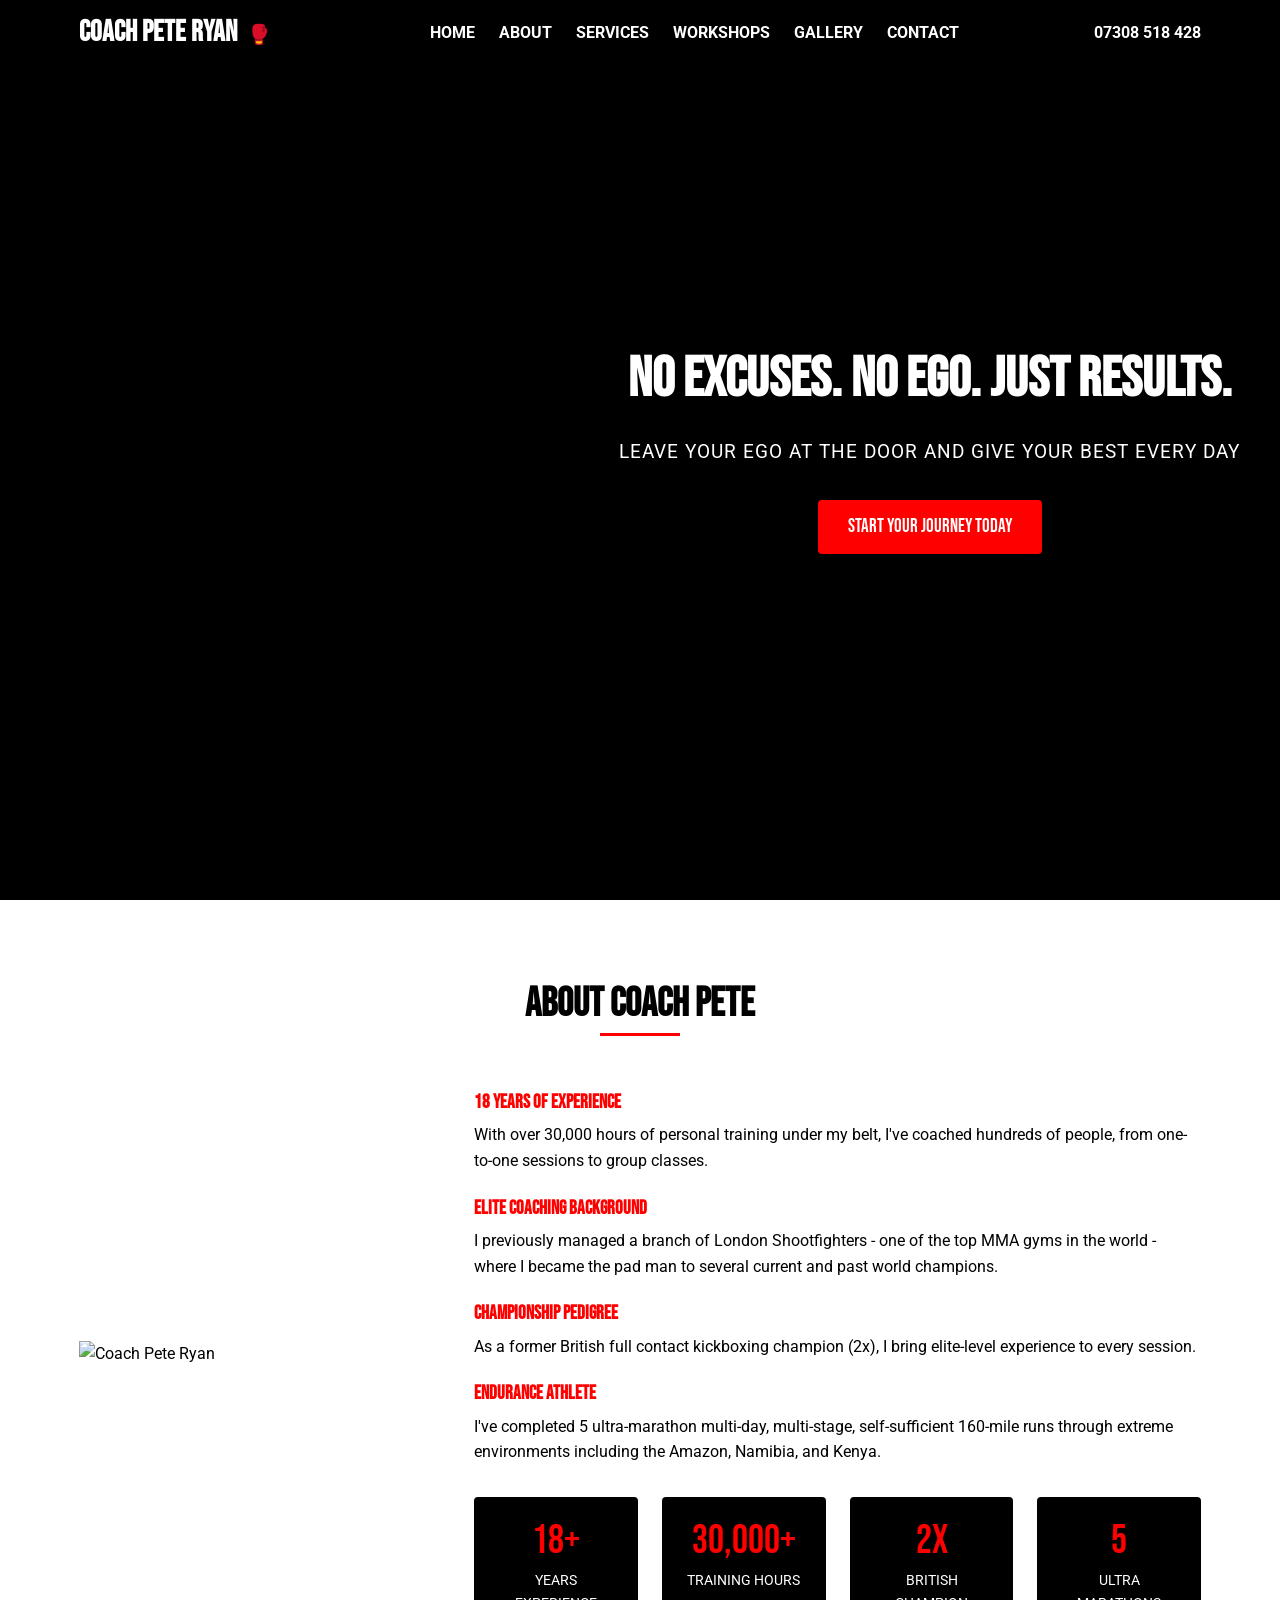
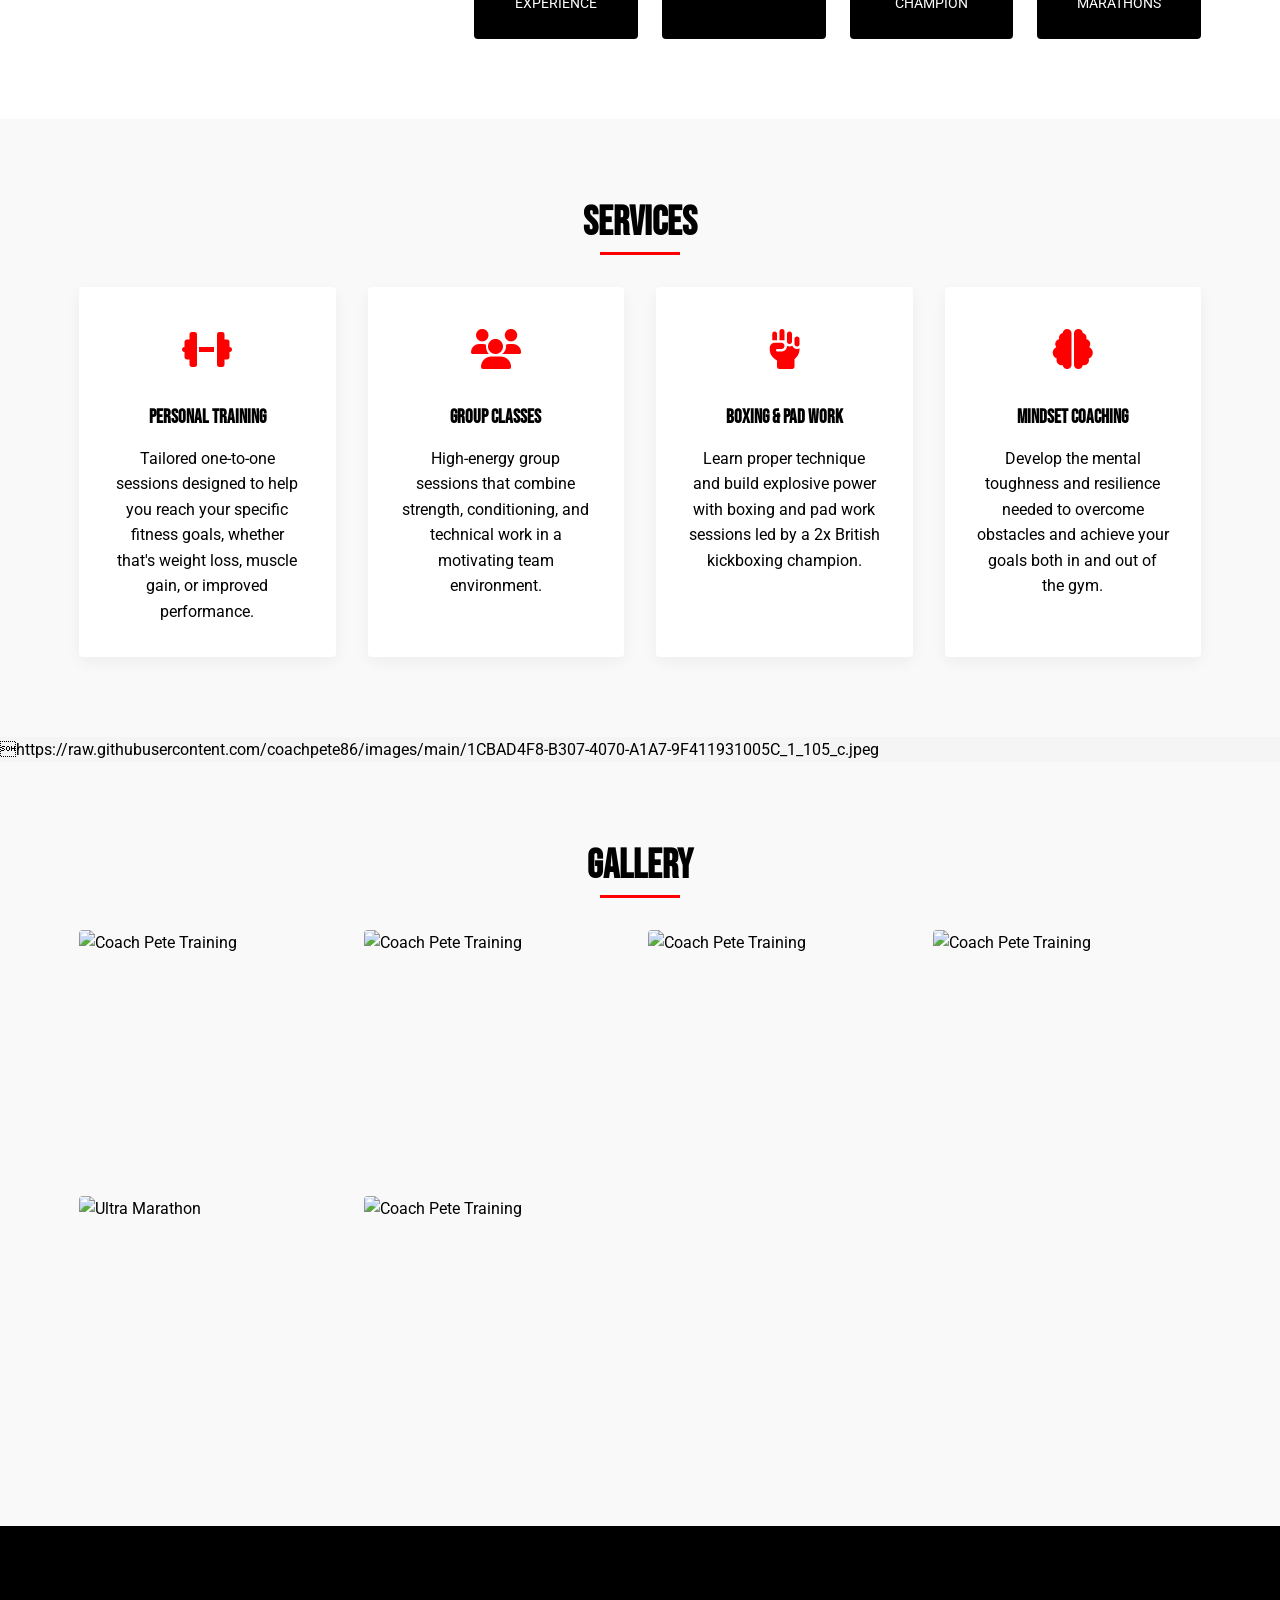
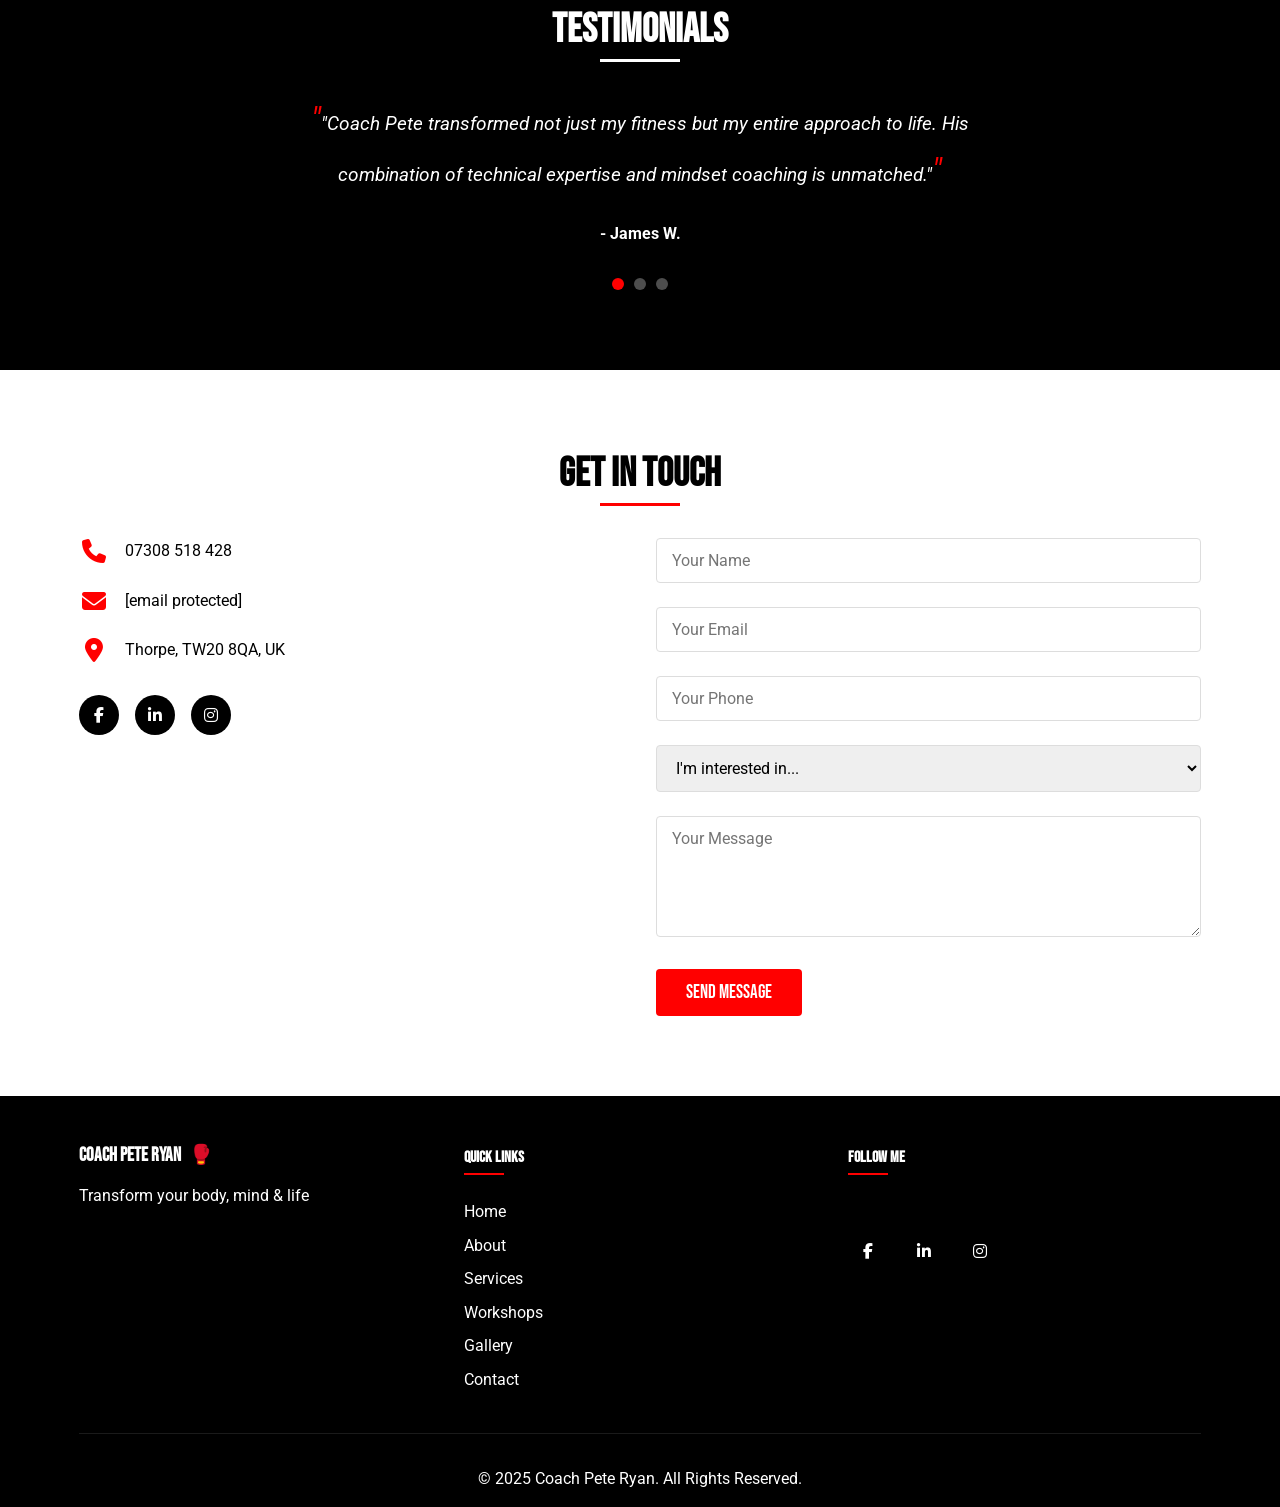
==== index.html @ 73b672e7 "Initial commit of Coach Pete Ryan website" ====
<!DOCTYPE html>
<html lang="en">
<head>
    <meta charset="UTF-8">
    <meta name="viewport" content="width=device-width, initial-scale=1.0">
    <title>Coach Pete Ryan | Personal Trainer & Mindset Coach</title>
    <link rel="preconnect" href="https://fonts.googleapis.com">
    <link rel="preconnect" href="https://fonts.gstatic.com" crossorigin>
    <link href="https://fonts.googleapis.com/css2?family=Bebas+Neue&family=Roboto:wght@400;700&display=swap" rel="stylesheet">
    <link rel="stylesheet" href="https://cdnjs.cloudflare.com/ajax/libs/font-awesome/6.4.0/css/all.min.css">
    <link rel="stylesheet" href="styles.css">
</head>
<body>
    <header>
        <div class="container">
            <div class="logo">
                <h1>COACH PETE RYAN <span class="boxing-glove">🥊</span></h1>
            </div>
            <nav>
                <ul>
                    <li><a href="#home">HOME</a></li>
                    <li><a href="#about">ABOUT</a></li>
                    <li><a href="#services">SERVICES</a></li>
                    <li><a href="#workshops">WORKSHOPS</a></li>
                    <li><a href="#gallery">GALLERY</a></li>
                    <li><a href="#contact">CONTACT</a></li>
                </ul>
                <div class="mobile-menu-btn">
                    <span></span>
                    <span></span>
                    <span></span>
                </div>
            </nav>
            <div class="contact-header">
                <a href="tel:07308518428">07308 518 428</a>
            </div>
        </div>
    </header>

        <section id="home" class="hero">
        <div class="hero-content">
            <h2>NO EXCUSES. NO EGO. JUST RESULTS.</h2>
            <p>LEAVE YOUR EGO AT THE DOOR AND GIVE YOUR BEST EVERY DAY</p>
            <a href="#contact" class="cta-button">START YOUR JOURNEY TODAY</a>
        </div>
    </section>

    <section id="about" class="about">
        <div class="container">
            <h2>ABOUT COACH PETE</h2>
            <div class="about-content">
                <div class="about-image">
                    <img src="https://raw.githubusercontent.com/coachpete86/images/main/A_black_and_white_photograph_with_overlaid_bold_wh.png" alt="Coach Pete Ryan">
                </div>
                <div class="about-text">
                    <h3>18 YEARS OF EXPERIENCE</h3>
                    <p>With over 30,000 hours of personal training under my belt, I've coached hundreds of people, from one-to-one sessions to group classes.</p>

                    <h3>ELITE COACHING BACKGROUND</h3>
                    <p>I previously managed a branch of London Shootfighters - one of the top MMA gyms in the world - where I became the pad man to several current and past world champions.</p>

                    <h3>CHAMPIONSHIP PEDIGREE</h3>
                    <p>As a former British full contact kickboxing champion (2x), I bring elite-level experience to every session.</p>

                    <h3>ENDURANCE ATHLETE</h3>
                    <p>I've completed 5 ultra-marathon multi-day, multi-stage, self-sufficient 160-mile runs through extreme environments including the Amazon, Namibia, and Kenya.</p>

                    <div class="achievements">
                        <div class="achievement">
                            <span class="number">18+</span>
                            <span class="text">YEARS EXPERIENCE</span>
                        </div>
                        <div class="achievement">
                            <span class="number">30,000+</span>
                            <span class="text">TRAINING HOURS</span>
                        </div>
                        <div class="achievement">
                            <span class="number">2X</span>
                            <span class="text">BRITISH CHAMPION</span>
                        </div>
                        <div class="achievement">
                            <span class="number">5</span>
                            <span class="text">ULTRA MARATHONS</span>
                        </div>
                    </div>
                </div>
            </div>
        </div>
    </section>

    <section id="services" class="services">
        <div class="container">
            <h2>SERVICES</h2>
            <div class="services-grid">
                <div class="service-card">
                    <div class="service-icon">
                        <i class="fas fa-dumbbell"></i>
                    </div>
                    <h3>PERSONAL TRAINING</h3>
                    <p>Tailored one-to-one sessions designed to help you reach your specific fitness goals, whether that's weight loss, muscle gain, or improved performance.</p>
                </div>
                <div class="service-card">
                    <div class="service-icon">
                        <i class="fas fa-users"></i>
                    </div>
                    <h3>GROUP CLASSES</h3>
                    <p>High-energy group sessions that combine strength, conditioning, and technical work in a motivating team environment.</p>
                </div>
                <div class="service-card">
                    <div class="service-icon">
                        <i class="fas fa-fist-raised"></i>
                    </div>
                    <h3>BOXING & PAD WORK</h3>
                    <p>Learn proper technique and build explosive power with boxing and pad work sessions led by a 2x British kickboxing champion.</p>
                </div>
                <div class="service-card">
                    <div class="service-icon">
                        <i class="fas fa-brain"></i>
                    </div>
                    <h3>MINDSET COACHING</h3>
                    <p>Develop the mental toughness and resilience needed to overcome obstacles and achieve your goals both in and out of the gym.</p>
                </div>
            </div>
        </div>
    </section>

    https://raw.githubusercontent.com/coachpete86/images/main/1CBAD4F8-B307-4070-A1A7-9F411931005C_1_105_c.jpeg
                </div>
            </div>
        </div>
    </section>

    <section id="gallery" class="gallery">
        <div class="container">
            <h2>GALLERY</h2>
            <div class="gallery-grid">
                <div class="gallery-item">
                    <img src="https://raw.githubusercontent.com/coachpete86/images/main/0B0E2B72-6E96-4A75-ABA3-1A57C5FBFADD_1_105_c.jpeg" alt="Coach Pete Training">
                </div>
                <div class="gallery-item">
                    <img src="https://raw.githubusercontent.com/coachpete86/images/main/1CBAD4F8-B307-4070-A1A7-9F411931005C_1_105_c.jpeg" alt="Coach Pete Training">
                </div>
                <div class="gallery-item">
                    <img src="https://raw.githubusercontent.com/coachpete86/images/main/21C515E2-AADE-4703-9A87-BF33CDCD6A12_1_105_c.jpeg" alt="Coach Pete Training">
                </div>
                <div class="gallery-item">
                    <img src="https://raw.githubusercontent.com/coachpete86/images/main/A_black_and_white_photograph_showcases_a_barbell_w.png" alt="Coach Pete Training">
                </div>
                <div class="gallery-item">
                    <img src="https://raw.githubusercontent.com/coachpete86/images/main/BtU-Jungle-Stage-2-Mikkel-Beisner-235-of-246-1280x720.jpg" alt="Ultra Marathon">
                </div>
                <div class="gallery-item">
                    <img src="https://raw.githubusercontent.com/coachpete86/images/main/A_black_and_white_photograph_depicts_an_industrial.png" alt="Coach Pete Training">
                </div>
            </div>
        </div>
    </section>

    <section id="testimonials" class="testimonials">
        <div class="container">
            <h2>TESTIMONIALS</h2>
            <div class="testimonial-slider">
                <div class="testimonial">
                    <div class="quote">"Coach Pete transformed not just my fitness but my entire approach to life. His combination of technical expertise and mindset coaching is unmatched."</div>
                    <div class="client-name">- James W.</div>
                </div>
                <div class="testimonial">
                    <div class="quote">"The boxing pad workshops are incredible. Pete's attention to detail and ability to break down complex techniques makes learning both effective and enjoyable."</div>
                    <div class="client-name">- Sarah T.</div>
                </div>
                <div class="testimonial">
                    <div class="quote">"As a professional fighter, I've worked with many coaches, but Pete's pad work and technical knowledge are world-class. He's helped take my game to the next level."</div>
                    <div class="client-name">- Mike D., Professional MMA Fighter</div>
                </div>
            </div>
            <div class="testimonial-dots">
                <span class="dot active"></span>
                <span class="dot"></span>
                <span class="dot"></span>
            </div>
        </div>
    </section>

    <section id="contact" class="contact">
        <div class="container">
            <h2>GET IN TOUCH</h2>
            <div class="contact-content">
                <div class="contact-info">
                    <div class="contact-item">
                        <i class="fas fa-phone"></i>
                        <p>07308 518 428</p>
                    </div>
                    <div class="contact-item">
                        <i class="fas fa-envelope"></i>
                        <p><a href="/cdn-cgi/l/email-protection" class="__cf_email__" data-cfemail="49392c3d2c092a26282a21392c3d2c3b302827672a2624">[email&#160;protected]</a></p>
                    </div>
                    <div class="contact-item">
                        <i class="fas fa-map-marker-alt"></i>
                        <p>Thorpe, TW20 8QA, UK</p>
                    </div>
                    <div class="social-links">
                        <a href="https://www.facebook.com/Coachpeteryan" target="_blank"><i class="fab fa-facebook-f"></i></a>
                        <a href="https://www.linkedin.com/in/Coachpeteryan" target="_blank"><i class="fab fa-linkedin-in"></i></a>
                        <a href="https://www.instagram.com/coachedbypete" target="_blank"><i class="fab fa-instagram"></i></a>
                    </div>
                </div>
                <div class="contact-form">
                    <form>
                        <div class="form-group">
                            <input type="text" placeholder="Your Name" required>
                        </div>
                        <div class="form-group">
                            <input type="email" placeholder="Your Email" required>
                        </div>
                        <div class="form-group">
                            <input type="tel" placeholder="Your Phone">
                        </div>
                        <div class="form-group">
                            <select>
                                <option value="" disabled selected>I'm interested in...</option>
                                <option value="personal-training">Personal Training</option>
                                <option value="group-classes">Group Classes</option>
                                <option value="boxing-pad-work">Boxing & Pad Work</option>
                                <option value="mindset-coaching">Mindset Coaching</option>
                                <option value="workshops">Workshops</option>
                                <option value="other">Other</option>
                            </select>
                        </div>
                        <div class="form-group">
                            <textarea placeholder="Your Message" rows="5"></textarea>
                        </div>
                        <button type="submit" class="cta-button">SEND MESSAGE</button>
                    </form>
                </div>
            </div>
        </div>
    </section>

    <footer>
        <div class="container">
            <div class="footer-content">
                <div class="footer-logo">
                    <h3>COACH PETE RYAN <span class="boxing-glove">🥊</span></h3>
                    <p>Transform your body, mind & life</p>
                </div>
                <div class="footer-links">
                    <h4>Quick Links</h4>
                    <ul>
                        <li><a href="#home">Home</a></li>
                        <li><a href="#about">About</a></li>
                        <li><a href="#services">Services</a></li>
                        <li><a href="#workshops">Workshops</a></li>
                        <li><a href="#gallery">Gallery</a></li>
                        <li><a href="#contact">Contact</a></li>
                    </ul>
                </div>
                <div class="footer-social">
                    <h4>Follow Me</h4>
                    <div class="social-links">
                        <a href="https://www.facebook.com/Coachpeteryan" target="_blank"><i class="fab fa-facebook-f"></i></a>
                        <a href="https://www.linkedin.com/in/Coachpeteryan" target="_blank"><i class="fab fa-linkedin-in"></i></a>
                        <a href="https://www.instagram.com/coachedbypete" target="_blank"><i class="fab fa-instagram"></i></a>
                    </div>
                </div>
            </div>
            <div class="footer-bottom">
                <p>&copy; 2025 Coach Pete Ryan. All Rights Reserved.</p>
            </div>
        </div>
    </footer>

    <script data-cfasync="false" src="/cdn-cgi/scripts/5c5dd728/cloudflare-static/email-decode.min.js"></script><script src="script.js"></script>
</body>
</html>
---- styles.css ----
/* Base Styles */
:root {
    --primary-color: #000000;
    --secondary-color: #333333;
    --accent-color: #FF0000;
    --text-light: #FFFFFF;
    --text-dark: #000000;
}

* {
    margin: 0;
    padding: 0;
    box-sizing: border-box;
}

html {
    scroll-behavior: smooth;
}

body {
    font-family: 'Roboto', sans-serif;
    line-height: 1.6;
    color: var(--text-dark);
    background-color: #f5f5f5;
}

.container {
    width: 90%;
    max-width: 1200px;
    margin: 0 auto;
    padding: 0 15px;
}

h1, h2, h3, h4, h5, h6 {
    font-family: 'Bebas Neue', sans-serif;
    text-transform: uppercase;
    line-height: 1.2;
}

h2 {
    font-size: 2.5rem;
    margin-bottom: 2rem;
    text-align: center;
    position: relative;
    padding-bottom: 0.5rem;
}

h2:after {
    content: "";
    position: absolute;
    bottom: 0;
    left: 50%;
    transform: translateX(-50%);
    width: 80px;
    height: 3px;
    background-color: var(--accent-color);
}

section {
    padding: 5rem 0;
}

img {
    max-width: 100%;
    height: auto;
}

a {
    text-decoration: none;
    color: inherit;
}

ul {
    list-style: none;
}

.cta-button {
    display: inline-block;
    background-color: var(--accent-color);
    color: var(--text-light);
    font-family: 'Bebas Neue', sans-serif;
    font-size: 1.2rem;
    padding: 12px 30px;
    border: none;
    border-radius: 4px;
    cursor: pointer;
    transition: background-color 0.3s, transform 0.2s;
    text-align: center;
}

.cta-button:hover {
    background-color: #cc0000;
    transform: translateY(-2px);
}

/* Header Styles */
header {
    background-color: var(--primary-color);
    color: var(--text-light);
    padding: 1rem 0;
    position: fixed;
    width: 100%;
    top: 0;
    z-index: 1000;
    box-shadow: 0 2px 10px rgba(0, 0, 0, 0.1);
}

header .container {
    display: flex;
    justify-content: space-between;
    align-items: center;
}

.logo h1 {
    font-size: 1.8rem;
    margin: 0;
}

.boxing-glove {
    font-size: 1.2rem;
    margin-left: 5px;
}

nav ul {
    display: flex;
}

nav ul li {
    margin-left: 1.5rem;
}

nav ul li a {
    font-weight: bold;
    transition: color 0.3s;
}

nav ul li a:hover {
    color: var(--accent-color);
}

.contact-header a {
    font-weight: bold;
    transition: color 0.3s;
}

.contact-header a:hover {
    color: var(--accent-color);
}

.mobile-menu-btn {
    display: none;
    flex-direction: column;
    cursor: pointer;
}

.mobile-menu-btn span {
    display: block;
    width: 25px;
    height: 3px;
    background-color: var(--text-light);
    margin: 3px 0;
    transition: 0.3s;
}

/* Hero Section */
.hero {
    height: 100vh;
    background-image: 
        linear-gradient(to right, rgba(0, 0, 0, 0.5) 0%, rgba(0, 0, 0, 0) 15%, rgba(0, 0, 0, 0) 85%, rgba(0, 0, 0, 0.5) 100%),
        url('https://raw.githubusercontent.com/coachpete86/images/main/Coach%20Pete%20Hero.png');
    background-size: contain;
    background-repeat: no-repeat;
    background-position: center center;
    background-color: var(--primary-color);
    display: flex;
    align-items: flex-end;
    justify-content: center;
    text-align: center;
    color: var(--text-light);
    padding: 80px 20px 40px 20px;
    flex-direction: column;
}

@media (max-width: 768px) {
    .hero {
        background-image: 
            linear-gradient(to right, rgba(0, 0, 0, 0.5) 0%, rgba(0, 0, 0, 0) 15%, rgba(0, 0, 0, 0) 85%, rgba(0, 0, 0, 0.5) 100%),
            url('https://raw.githubusercontent.com/coachpete86/images/main/Coach%20Pete%20Hero%20Extended.png');
        background-size: contain;
        background-repeat: no-repeat;
        background-position: center top;
        background-color: var(--primary-color);
        align-items: flex-end;
        padding: 80px 20px 40px 20px;
    }
}

.hero-content {
    margin-bottom: 40px;
}

@media (max-width: 768px) {
    .hero {
    height: 100vh;
    background-image: 
        linear-gradient(to right, rgba(0, 0, 0, 0.5) 0%, rgba(0, 0, 0, 0) 15%, rgba(0, 0, 0, 0) 85%, rgba(0, 0, 0, 0.5) 100%),
        url('https://raw.githubusercontent.com/coachpete86/images/main/Coach%20Pete%20Hero.png');
    background-size: contain;
    background-repeat: no-repeat;
    background-position: center center;
    background-color: var(--primary-color);
    display: flex;
    align-items: flex-end;
    justify-content: center;
    text-align: center;
    color: var(--text-light);
    padding: 80px 20px 40px 20px;
    flex-direction: column;
}

@media (max-width: 768px) {
    .hero {
        background-image: 
            linear-gradient(to right, rgba(0, 0, 0, 0.5) 0%, rgba(0, 0, 0, 0) 15%, rgba(0, 0, 0, 0) 85%, rgba(0, 0, 0, 0.5) 100%),
            url('https://raw.githubusercontent.com/coachpete86/images/main/Coach%20Pete%20Hero%20Extended.png');
        background-size: contain;
        background-repeat: no-repeat;
        background-position: center top;
        background-color: var(--primary-color);
        align-items: flex-end;
        padding: 80px 20px 40px 20px;
    }
}
}


@media (max-width: 768px) {
    .hero {
    height: 100vh;
    background-image: 
        linear-gradient(to right, rgba(0, 0, 0, 0.5) 0%, rgba(0, 0, 0, 0) 15%, rgba(0, 0, 0, 0) 85%, rgba(0, 0, 0, 0.5) 100%),
        url('https://raw.githubusercontent.com/coachpete86/images/main/Coach%20Pete%20Hero.png');
    background-size: contain;
    background-repeat: no-repeat;
    background-position: center center;
    background-color: var(--primary-color);
    display: flex;
    align-items: flex-end;
    justify-content: center;
    text-align: center;
    color: var(--text-light);
    padding: 80px 20px 40px 20px;
    flex-direction: column;
}

@media (max-width: 768px) {
    .hero {
        background-image: 
            linear-gradient(to right, rgba(0, 0, 0, 0.5) 0%, rgba(0, 0, 0, 0) 15%, rgba(0, 0, 0, 0) 85%, rgba(0, 0, 0, 0.5) 100%),
            url('https://raw.githubusercontent.com/coachpete86/images/main/Coach%20Pete%20Hero%20Extended.png');
        background-size: contain;
        background-repeat: no-repeat;
        background-position: center top;
        background-color: var(--primary-color);
        align-items: flex-end;
        padding: 80px 20px 40px 20px;
    }
}

.hero-content {
    margin-bottom: 40px;
}

@media (max-width: 768px) {
    .hero {
    height: 100vh;
    background-image: 
        linear-gradient(to right, rgba(0, 0, 0, 0.5) 0%, rgba(0, 0, 0, 0) 15%, rgba(0, 0, 0, 0) 85%, rgba(0, 0, 0, 0.5) 100%),
        url('https://raw.githubusercontent.com/coachpete86/images/main/Coach%20Pete%20Hero.png');
    background-size: contain;
    background-repeat: no-repeat;
    background-position: center center;
    background-color: var(--primary-color);
    display: flex;
    align-items: flex-end;
    justify-content: center;
    text-align: center;
    color: var(--text-light);
    padding: 80px 20px 40px 20px;
    flex-direction: column;
}

@media (max-width: 768px) {
    .hero {
        background-image: 
            linear-gradient(to right, rgba(0, 0, 0, 0.5) 0%, rgba(0, 0, 0, 0) 15%, rgba(0, 0, 0, 0) 85%, rgba(0, 0, 0, 0.5) 100%),
            url('https://raw.githubusercontent.com/coachpete86/images/main/Coach%20Pete%20Hero%20Extended.png');
        background-size: contain;
        background-repeat: no-repeat;
        background-position: center top;
        background-color: var(--primary-color);
        align-items: flex-end;
        padding: 80px 20px 40px 20px;
    }
}
}

}

@media (max-width: 768px) {
    .hero {
    height: 100vh;
    background-image: 
        linear-gradient(to right, rgba(0, 0, 0, 0.5) 0%, rgba(0, 0, 0, 0) 15%, rgba(0, 0, 0, 0) 85%, rgba(0, 0, 0, 0.5) 100%),
        url('https://raw.githubusercontent.com/coachpete86/images/main/Coach%20Pete%20Hero.png');
    background-size: contain;
    background-repeat: no-repeat;
    background-position: center center;
    background-color: var(--primary-color);
    display: flex;
    align-items: flex-end;
    justify-content: center;
    text-align: center;
    color: var(--text-light);
    padding: 80px 20px 40px 20px;
    flex-direction: column;
}

@media (max-width: 768px) {
    .hero {
        background-image: 
            linear-gradient(to right, rgba(0, 0, 0, 0.5) 0%, rgba(0, 0, 0, 0) 15%, rgba(0, 0, 0, 0) 85%, rgba(0, 0, 0, 0.5) 100%),
            url('https://raw.githubusercontent.com/coachpete86/images/main/Coach%20Pete%20Hero%20Extended.png');
        background-size: contain;
        background-repeat: no-repeat;
        background-position: center top;
        background-color: var(--primary-color);
        align-items: flex-end;
        padding: 80px 20px 40px 20px;
    }
}

.hero-content {
    margin-bottom: 40px;
}

@media (max-width: 768px) {
    .hero {
    height: 100vh;
    background-image: 
        linear-gradient(to right, rgba(0, 0, 0, 0.5) 0%, rgba(0, 0, 0, 0) 15%, rgba(0, 0, 0, 0) 85%, rgba(0, 0, 0, 0.5) 100%),
        url('https://raw.githubusercontent.com/coachpete86/images/main/Coach%20Pete%20Hero.png');
    background-size: contain;
    background-repeat: no-repeat;
    background-position: center center;
    background-color: var(--primary-color);
    display: flex;
    align-items: flex-end;
    justify-content: center;
    text-align: center;
    color: var(--text-light);
    padding: 80px 20px 40px 20px;
    flex-direction: column;
}

@media (max-width: 768px) {
    .hero {
        background-image: 
            linear-gradient(to right, rgba(0, 0, 0, 0.5) 0%, rgba(0, 0, 0, 0) 15%, rgba(0, 0, 0, 0) 85%, rgba(0, 0, 0, 0.5) 100%),
            url('https://raw.githubusercontent.com/coachpete86/images/main/Coach%20Pete%20Hero%20Extended.png');
        background-size: contain;
        background-repeat: no-repeat;
        background-position: center top;
        background-color: var(--primary-color);
        align-items: flex-end;
        padding: 80px 20px 40px 20px;
    }
}
}


@media (max-width: 768px) {
    .hero {
    height: 100vh;
    background-image: 
        linear-gradient(to right, rgba(0, 0, 0, 0.5) 0%, rgba(0, 0, 0, 0) 15%, rgba(0, 0, 0, 0) 85%, rgba(0, 0, 0, 0.5) 100%),
        url('https://raw.githubusercontent.com/coachpete86/images/main/Coach%20Pete%20Hero.png');
    background-size: contain;
    background-repeat: no-repeat;
    background-position: center center;
    background-color: var(--primary-color);
    display: flex;
    align-items: flex-end;
    justify-content: center;
    text-align: center;
    color: var(--text-light);
    padding: 80px 20px 40px 20px;
    flex-direction: column;
}

@media (max-width: 768px) {
    .hero {
        background-image: 
            linear-gradient(to right, rgba(0, 0, 0, 0.5) 0%, rgba(0, 0, 0, 0) 15%, rgba(0, 0, 0, 0) 85%, rgba(0, 0, 0, 0.5) 100%),
            url('https://raw.githubusercontent.com/coachpete86/images/main/Coach%20Pete%20Hero%20Extended.png');
        background-size: contain;
        background-repeat: no-repeat;
        background-position: center top;
        background-color: var(--primary-color);
        align-items: flex-end;
        padding: 80px 20px 40px 20px;
    }
}

.hero-content {
    margin-bottom: 40px;
}

@media (max-width: 768px) {
    .hero {
    height: 100vh;
    background-image: 
        linear-gradient(to right, rgba(0, 0, 0, 0.5) 0%, rgba(0, 0, 0, 0) 15%, rgba(0, 0, 0, 0) 85%, rgba(0, 0, 0, 0.5) 100%),
        url('https://raw.githubusercontent.com/coachpete86/images/main/Coach%20Pete%20Hero.png');
    background-size: contain;
    background-repeat: no-repeat;
    background-position: center center;
    background-color: var(--primary-color);
    display: flex;
    align-items: flex-end;
    justify-content: center;
    text-align: center;
    color: var(--text-light);
    padding: 80px 20px 40px 20px;
    flex-direction: column;
}

@media (max-width: 768px) {
    .hero {
        background-image: 
            linear-gradient(to right, rgba(0, 0, 0, 0.5) 0%, rgba(0, 0, 0, 0) 15%, rgba(0, 0, 0, 0) 85%, rgba(0, 0, 0, 0.5) 100%),
            url('https://raw.githubusercontent.com/coachpete86/images/main/Coach%20Pete%20Hero%20Extended.png');
        background-size: contain;
        background-repeat: no-repeat;
        background-position: center top;
        background-color: var(--primary-color);
        align-items: flex-end;
        padding: 80px 20px 40px 20px;
    }
}
}

}
}

.hero-content {
    max-width: 800px;
    padding: 0 20px;
}

.hero h2 {
    font-size: 3.5rem;
    margin-bottom: 1rem;
}

.hero h2:after {
    display: none;
}

.hero p {
    font-size: 1.2rem;
    margin-bottom: 2rem;
    letter-spacing: 1px;
}

/* About Section */
.about {
    background-color: #fff;
}

.about-content {
    display: flex;
    flex-wrap: wrap;
    gap: 2rem;
    align-items: center;
}

.about-image {
    flex: 1;
    min-width: 300px;
}

.about-text {
    flex: 2;
    min-width: 300px;
}

.about-text h3 {
    color: var(--accent-color);
    margin-top: 1.5rem;
    margin-bottom: 0.5rem;
}

.about-text p {
    margin-bottom: 1rem;
}

.achievements {
    display: flex;
    flex-wrap: wrap;
    gap: 1.5rem;
    margin-top: 2rem;
}

.achievement {
    flex: 1;
    min-width: 120px;
    text-align: center;
    padding: 1.5rem;
    background-color: var(--primary-color);
    color: var(--text-light);
    border-radius: 4px;
}

.achievement .number {
    display: block;
    font-family: 'Bebas Neue', sans-serif;
    font-size: 2.5rem;
    line-height: 1;
    color: var(--accent-color);
}

.achievement .text {
    display: block;
    font-size: 0.9rem;
    margin-top: 0.5rem;
}

/* Services Section */
.services {
    background-color: #f9f9f9;
}

.services-grid {
    display: grid;
    grid-template-columns: repeat(auto-fit, minmax(250px, 1fr));
    gap: 2rem;
}

.service-card {
    background-color: #fff;
    padding: 2rem;
    border-radius: 4px;
    box-shadow: 0 5px 15px rgba(0, 0, 0, 0.05);
    transition: transform 0.3s, box-shadow 0.3s;
    text-align: center;
}

.service-card:hover {
    transform: translateY(-10px);
    box-shadow: 0 15px 30px rgba(0, 0, 0, 0.1);
}

.service-icon {
    font-size: 2.5rem;
    color: var(--accent-color);
    margin-bottom: 1.5rem;
}

.service-card h3 {
    margin-bottom: 1rem;
}

/* Workshops Section */
.workshops {
    background-color: #fff;
}

.workshop-card {
    display: flex;
    flex-wrap: wrap;
    background-color: var(--primary-color);
    color: var(--text-light);
    border-radius: 4px;
    overflow: hidden;
    box-shadow: 0 5px 15px rgba(0, 0, 0, 0.1);
}

.workshop-content {
    flex: 1;
    min-width: 300px;
    padding: 2.5rem;
}

.workshop-image {
    flex: 1;
    min-width: 300px;
}

.workshop-image img {
    width: 100%;
    height: 100%;
    object-fit: cover;
}

.workshop-content h3 {
    font-size: 2rem;
    margin-bottom: 1rem;
}

.limited-availability {
    display: inline-block;
    background-color: var(--accent-color);
    padding: 5px 10px;
    font-weight: bold;
    font-size: 0.9rem;
    margin-bottom: 1.5rem;
    border-radius: 2px;
}

.workshop-content p {
    margin-bottom: 1.5rem;
}

.workshop-content ul {
    margin-bottom: 2rem;
}

.workshop-content ul li {
    margin-bottom: 0.5rem;
}

.workshop-content ul li i {
    margin-right: 10px;
    color: var(--accent-color);
}

/* Gallery Section */
.gallery {
    background-color: #f9f9f9;
}

.gallery-grid {
    display: grid;
    grid-template-columns: repeat(auto-fill, minmax(250px, 1fr));
    gap: 1rem;
}

.gallery-item {
    position: relative;
    overflow: hidden;
    border-radius: 4px;
    height: 250px;
}

.gallery-item img {
    width: 100%;
    height: 100%;
    object-fit: cover;
    transition: transform 0.5s;
}

.gallery-item:hover img {
    transform: scale(1.05);
}

/* Testimonials Section */
.testimonials {
    background-color: var(--primary-color);
    color: var(--text-light);
}

.testimonials h2:after {
    background-color: var(--text-light);
}

.testimonial-slider {
    max-width: 800px;
    margin: 0 auto;
    overflow: hidden;
}

.testimonial {
    text-align: center;
    padding: 0 20px;
}

.quote {
    font-size: 1.2rem;
    font-style: italic;
    margin-bottom: 1.5rem;
    position: relative;
}

.quote:before, .quote:after {
    content: '"';
    font-size: 2rem;
    color: var(--accent-color);
}

.client-name {
    font-weight: bold;
}

.testimonial-dots {
    display: flex;
    justify-content: center;
    margin-top: 2rem;
}

.dot {
    width: 12px;
    height: 12px;
    background-color: rgba(255, 255, 255, 0.3);
    border-radius: 50%;
    margin: 0 5px;
    cursor: pointer;
    transition: background-color 0.3s;
}

.dot.active {
    background-color: var(--accent-color);
}

/* Contact Section */
.contact {
    background-color: #fff;
}

.contact-content {
    display: flex;
    flex-wrap: wrap;
    gap: 2rem;
}

.contact-info, .contact-form {
    flex: 1;
    min-width: 300px;
}

.contact-item {
    display: flex;
    align-items: center;
    margin-bottom: 1.5rem;
}

.contact-item i {
    font-size: 1.5rem;
    color: var(--accent-color);
    margin-right: 1rem;
    width: 30px;
    text-align: center;
}

.social-links {
    display: flex;
    gap: 1rem;
    margin-top: 2rem;
}

.social-links a {
    display: flex;
    align-items: center;
    justify-content: center;
    width: 40px;
    height: 40px;
    background-color: var(--primary-color);
    color: var(--text-light);
    border-radius: 50%;
    transition: background-color 0.3s, transform 0.2s;
}

.social-links a:hover {
    background-color: var(--accent-color);
    transform: translateY(-3px);
}

.form-group {
    margin-bottom: 1.5rem;
}

.form-group input, .form-group select, .form-group textarea {
    width: 100%;
    padding: 12px 15px;
    border: 1px solid #ddd;
    border-radius: 4px;
    font-family: inherit;
    font-size: 1rem;
}

.form-group textarea {
    resize: vertical;
}

/* Footer */
footer {
    background-color: var(--primary-color);
    color: var(--text-light);
    padding: 3rem 0 1rem;
}

.footer-content {
    display: flex;
    flex-wrap: wrap;
    gap: 2rem;
    margin-bottom: 2rem;
}

.footer-logo, .footer-links, .footer-social {
    flex: 1;
    min-width: 200px;
}

.footer-logo h3 {
    margin-bottom: 1rem;
}

.footer-links h4, .footer-social h4 {
    margin-bottom: 1.5rem;
    position: relative;
    display: inline-block;
    padding-bottom: 0.5rem;
}

.footer-links h4:after, .footer-social h4:after {
    content: "";
    position: absolute;
    bottom: 0;
    left: 0;
    width: 40px;
    height: 2px;
    background-color: var(--accent-color);
}

.footer-links ul li {
    margin-bottom: 0.5rem;
}

.footer-links ul li a {
    transition: color 0.3s;
}

.footer-links ul li a:hover {
    color: var(--accent-color);
}

.footer-bottom {
    text-align: center;
    padding-top: 2rem;
    border-top: 1px solid rgba(255, 255, 255, 0.1);
}

/* Responsive Styles */
@media (max-width: 992px) {
    h2 {
        font-size: 2.2rem;
    }

    .hero h2 {
        font-size: 3rem;
    }
}

@media (max-width: 768px) {
    header .container {
        flex-wrap: wrap;
    }

    nav {
        order: 3;
        width: 100%;
        margin-top: 1rem;
    }

    nav ul {
        display: none;
        flex-direction: column;
        width: 100%;
    }

    nav ul.active {
        display: flex;
    }

    nav ul li {
        margin: 0;
        padding: 0.5rem 0;
        border-top: 1px solid rgba(255, 255, 255, 0.1);
    }

    .mobile-menu-btn {
        display: flex;
        order: 2;
    }

    .hero h2 {
        font-size: 2.5rem;
    }

    .hero p {
        font-size: 1rem;
    }

    .about-content, .contact-content {
        flex-direction: column;
    }

    .achievement {
        min-width: 100px;
    }
}

@media (max-width: 576px) {
    section {
        padding: 3rem 0;
    }

    h2 {
        font-size: 2rem;
    }

    .hero h2 {
        font-size: 2rem;
    }

    .service-card, .workshop-content {
        padding: 1.5rem;
    }

    .gallery-grid {
        grid-template-columns: repeat(auto-fill, minmax(200px, 1fr));
    }

    .gallery-item {
        height: 200px;
    }
}
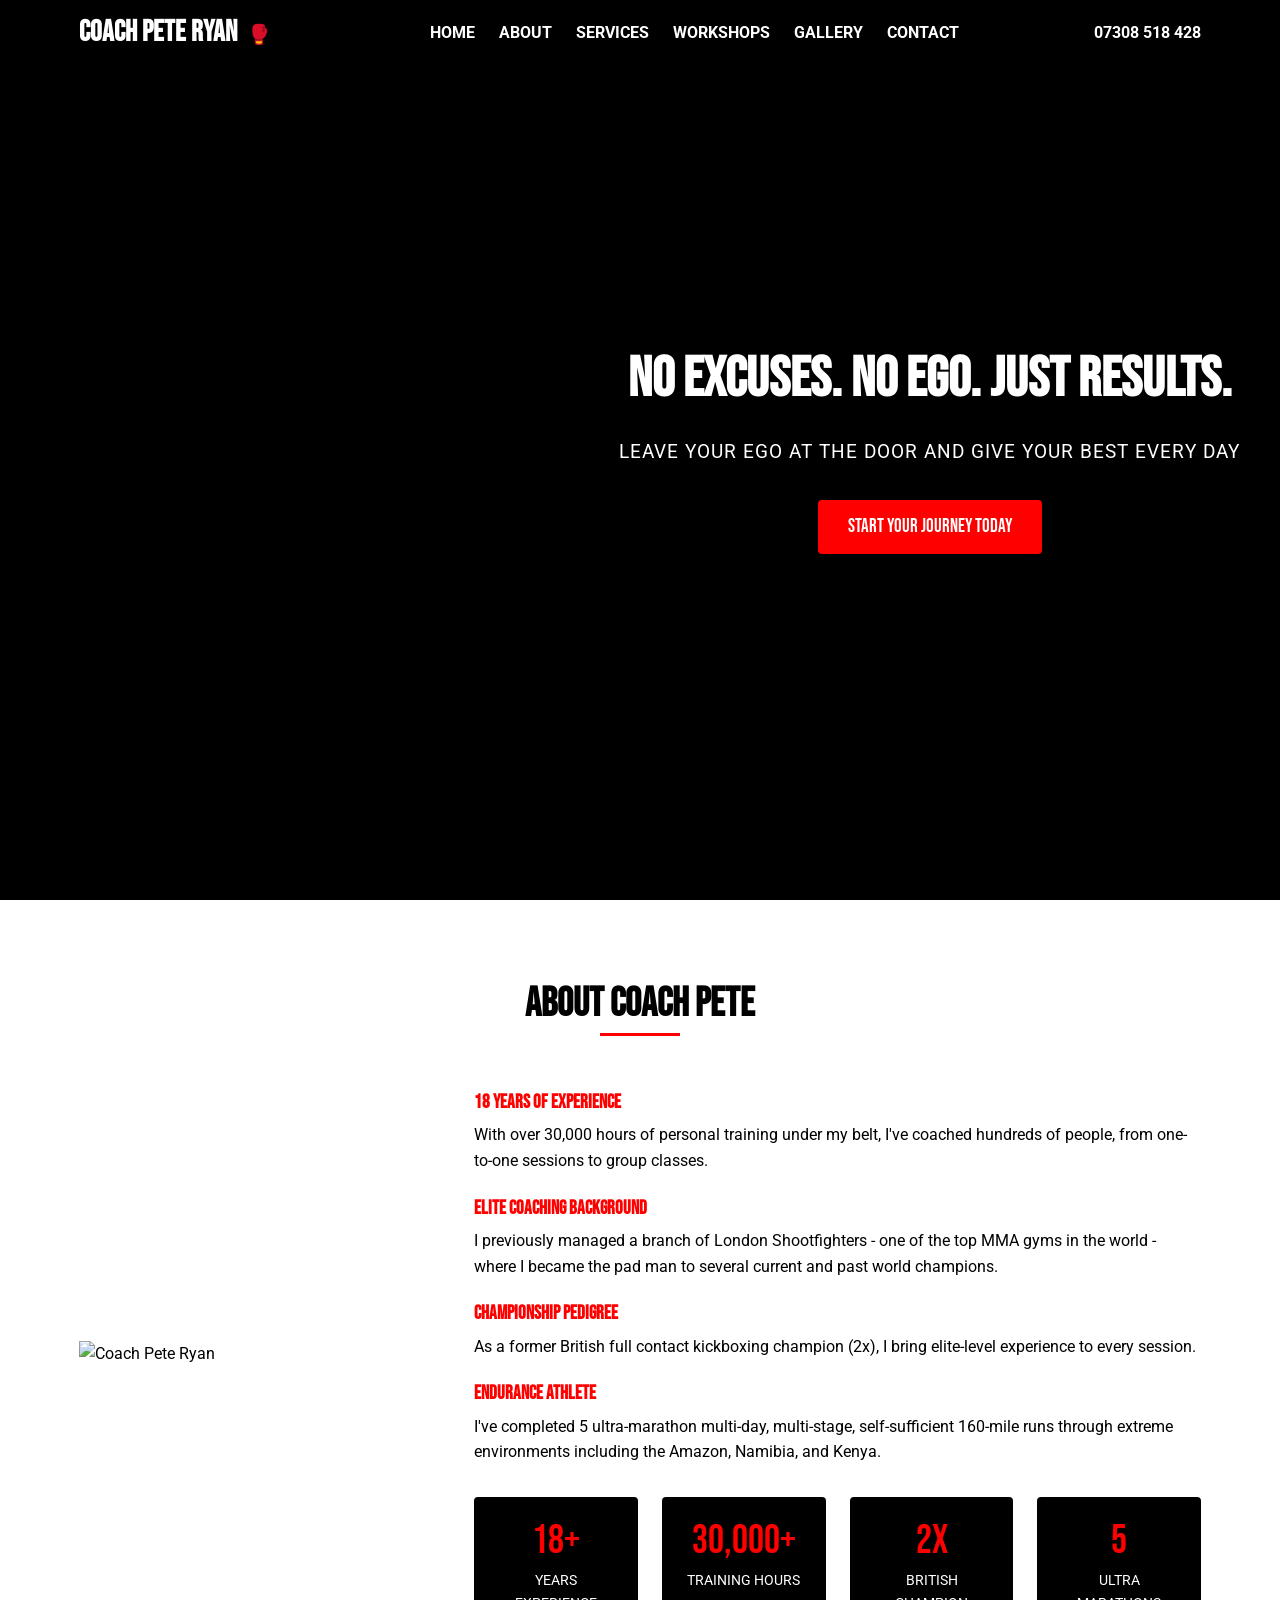
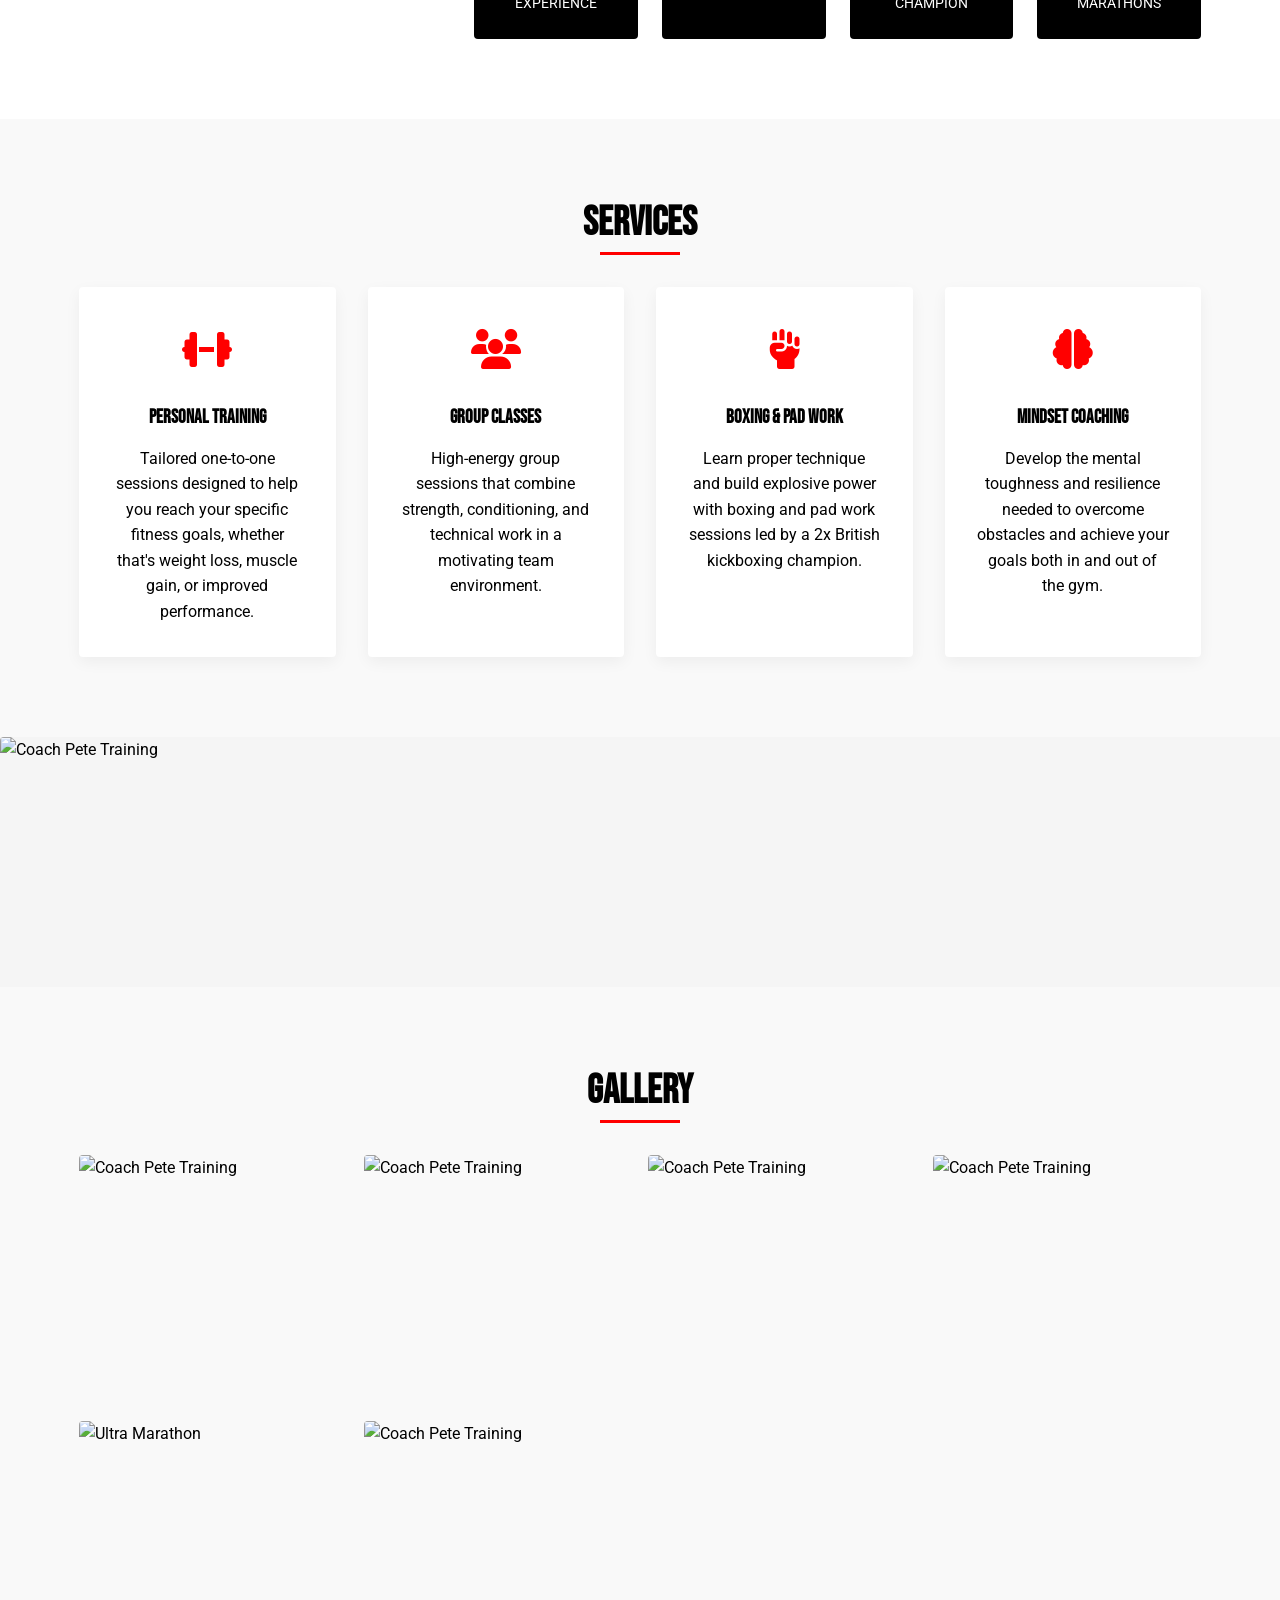
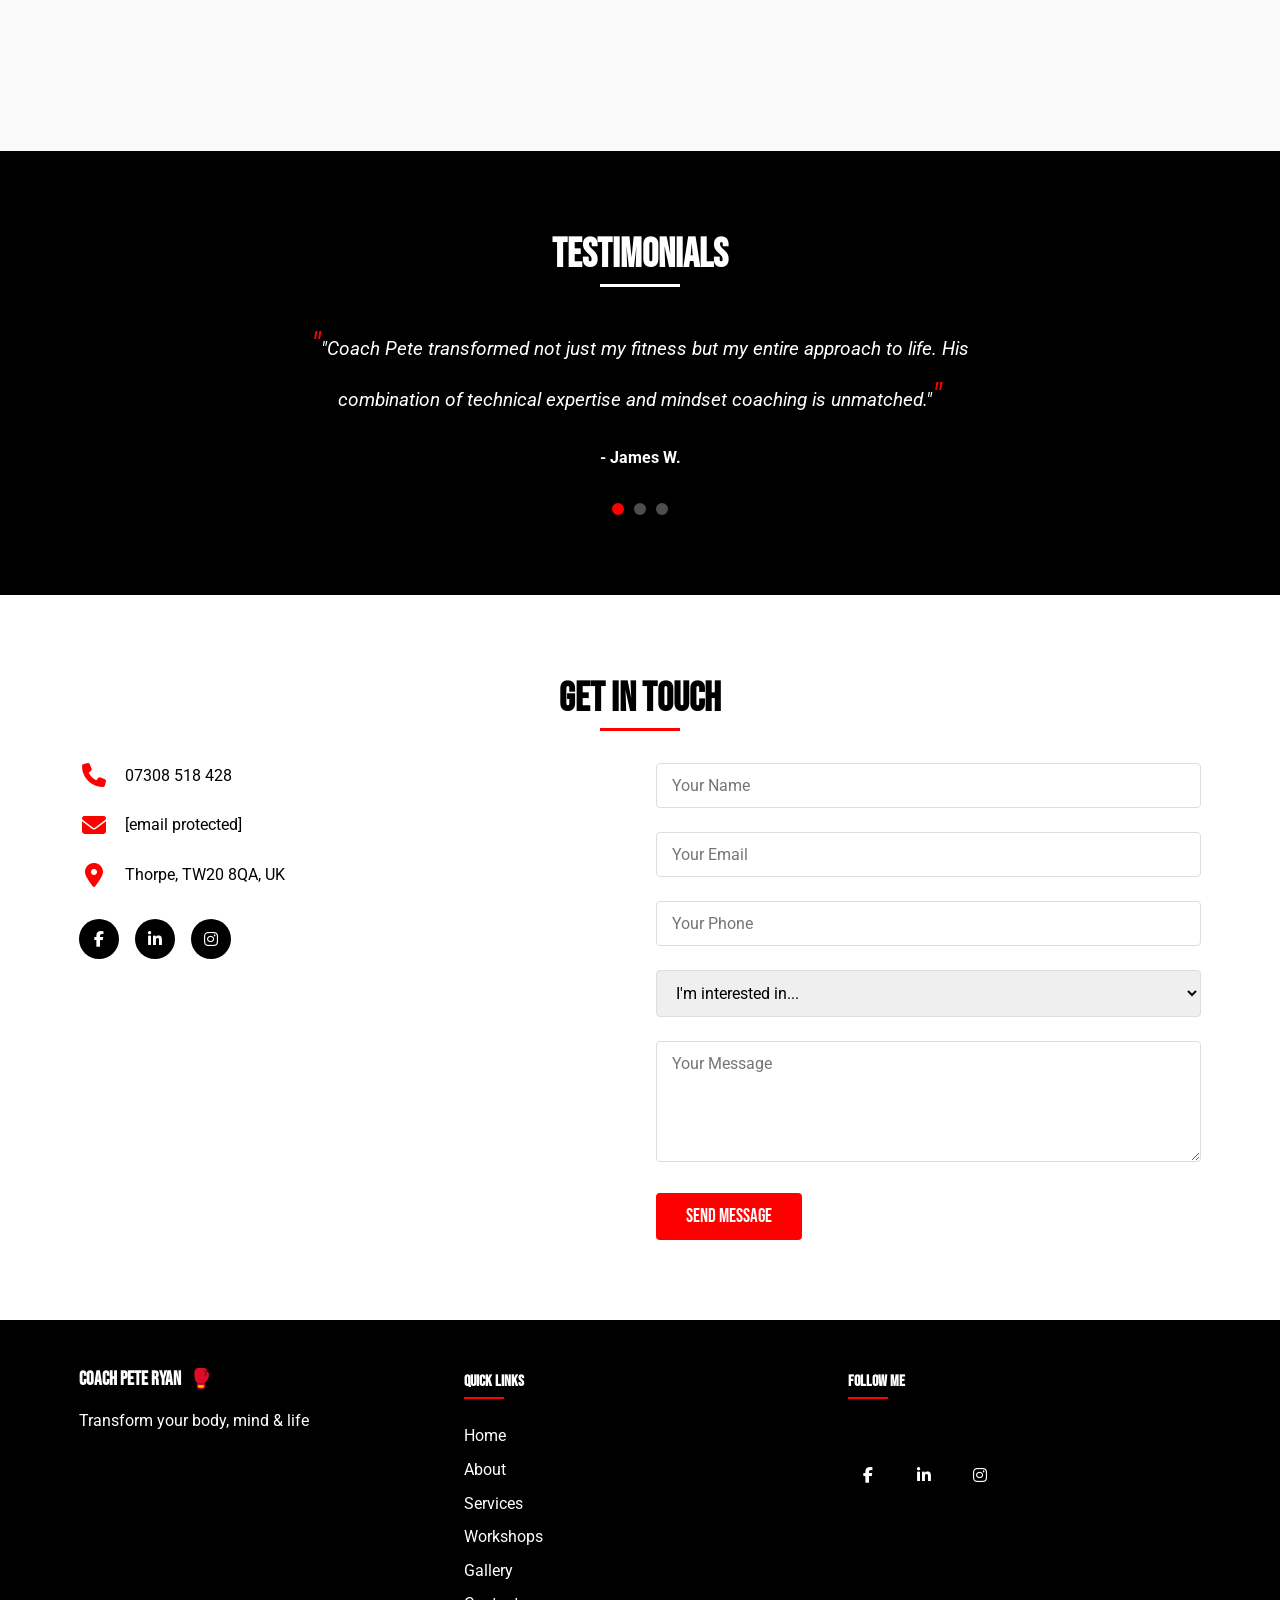
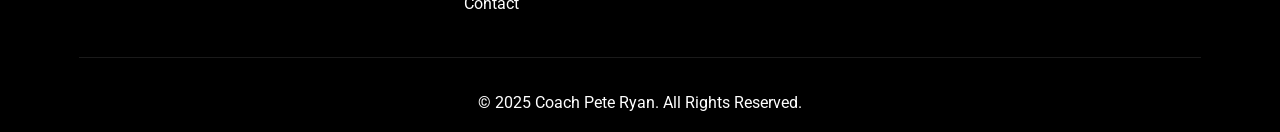
==== commit 70bc3d2c: "Update index.html" ====
--- a/index.html
+++ b/index.html
@@ -124,8 +124,9 @@
         </div>
     </section>
 
-    https://raw.githubusercontent.com/coachpete86/images/main/1CBAD4F8-B307-4070-A1A7-9F411931005C_1_105_c.jpeg
-                </div>
+<div class="gallery-item">
+    <img src="https://raw.githubusercontent.com/coachpete86/images/main/1CBAD4F8-B307-4070-A1A7-9F411931005C_1_105_c.jpeg" alt="Coach Pete Training">
+</div>                </div>
             </div>
         </div>
     </section>
@@ -271,4 +272,4 @@
 
     <script data-cfasync="false" src="/cdn-cgi/scripts/5c5dd728/cloudflare-static/email-decode.min.js"></script><script src="script.js"></script>
 </body>
-</html>+</html>
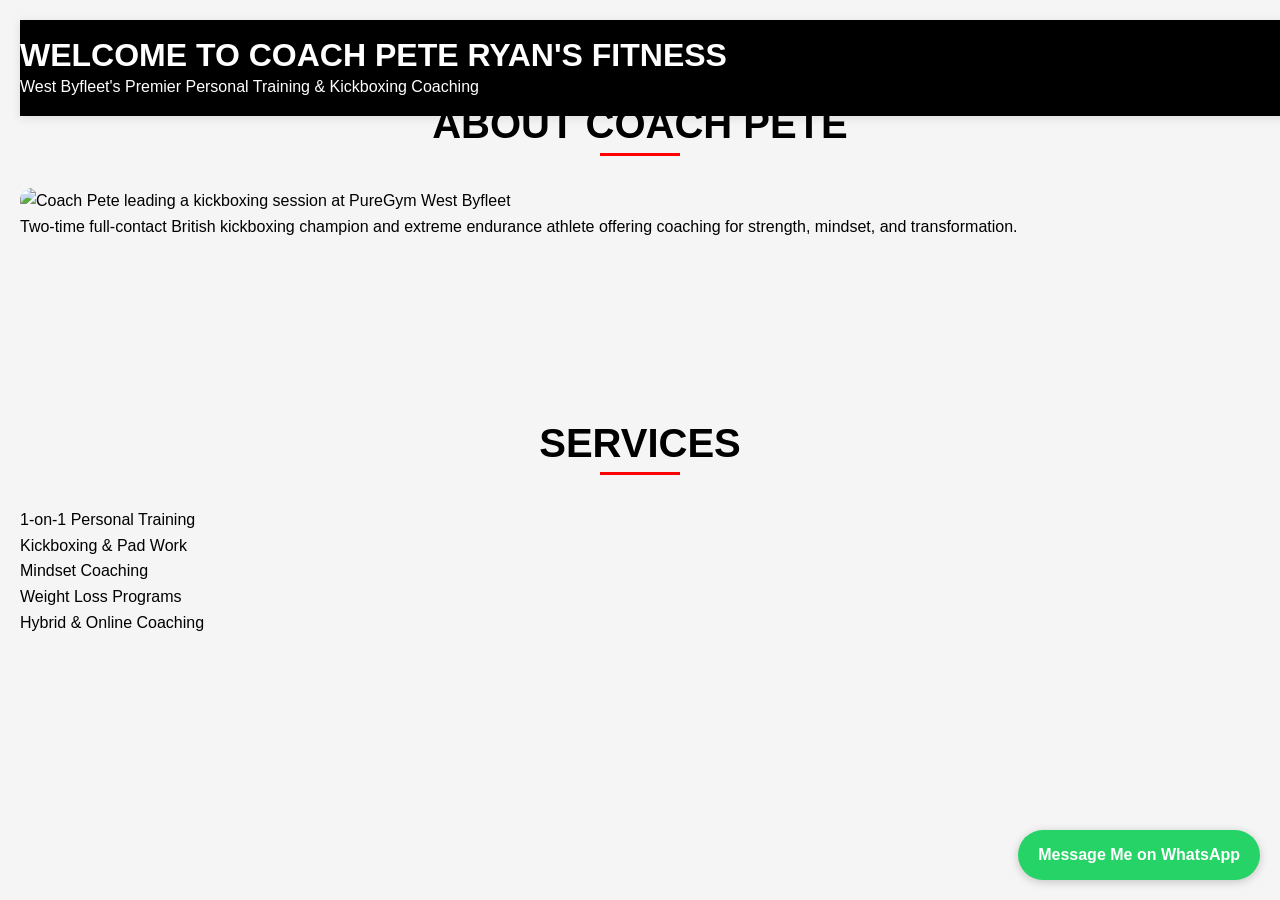
==== commit 66285c1c: "Update index.html" ====
--- a/index.html
+++ b/index.html
@@ -1,275 +1,76 @@
 <!DOCTYPE html>
 <html lang="en">
 <head>
-    <meta charset="UTF-8">
-    <meta name="viewport" content="width=device-width, initial-scale=1.0">
-    <title>Coach Pete Ryan | Personal Trainer & Mindset Coach</title>
-    <link rel="preconnect" href="https://fonts.googleapis.com">
-    <link rel="preconnect" href="https://fonts.gstatic.com" crossorigin>
-    <link href="https://fonts.googleapis.com/css2?family=Bebas+Neue&family=Roboto:wght@400;700&display=swap" rel="stylesheet">
-    <link rel="stylesheet" href="https://cdnjs.cloudflare.com/ajax/libs/font-awesome/6.4.0/css/all.min.css">
-    <link rel="stylesheet" href="styles.css">
+  <meta charset="UTF-8" />
+  <meta name="viewport" content="width=device-width, initial-scale=1.0" />
+  <title>Coach Pete | Personal Trainer & Kickboxing Coach in West Byfleet</title>
+  <meta name="description" content="Personal training, kickboxing, and mindset coaching with Coach Pete — for body transformation, weight loss, and elite performance in West Byfleet." />
+  <meta name="keywords" content="Coach Pete, Personal Training, Kickboxing, Weight Loss, Hybrid Coaching, Fitness West Byfleet, Online PT, Functional Fitness, Goal-Based Training, Mindset Coaching" />
+  <meta property="og:title" content="Coach Pete | Personal Training in West Byfleet" />
+  <meta property="og:description" content="Transform your body and mindset with expert coaching from Coach Pete." />
+  <meta property="og:image" content="https://coachpeteryan.com/images/coach-pete-header.jpg" />
+  <meta property="og:url" content="https://coachpeteryan.com" />
+  <meta name="twitter:card" content="summary_large_image" />
+  <link rel="stylesheet" href="styles.css" />
+  <style>
+    body {
+      font-family: Arial, sans-serif;
+      line-height: 1.6;
+      margin: 0;
+      padding: 0 20px;
+    }
+    header, section {
+      margin: 20px 0;
+    }
+    img {
+      max-width: 100%;
+      height: auto;
+      border-radius: 12px;
+    }
+    .whatsapp-float {
+      position: fixed;
+      bottom: 20px;
+      right: 20px;
+      background-color: #25D366;
+      color: white;
+      padding: 12px 20px;
+      border-radius: 50px;
+      font-weight: bold;
+      text-decoration: none;
+      box-shadow: 0 2px 10px rgba(0, 0, 0, 0.2);
+      z-index: 9999;
+    }
+  </style>
 </head>
 <body>
-    <header>
-        <div class="container">
-            <div class="logo">
-                <h1>COACH PETE RYAN <span class="boxing-glove">🥊</span></h1>
-            </div>
-            <nav>
-                <ul>
-                    <li><a href="#home">HOME</a></li>
-                    <li><a href="#about">ABOUT</a></li>
-                    <li><a href="#services">SERVICES</a></li>
-                    <li><a href="#workshops">WORKSHOPS</a></li>
-                    <li><a href="#gallery">GALLERY</a></li>
-                    <li><a href="#contact">CONTACT</a></li>
-                </ul>
-                <div class="mobile-menu-btn">
-                    <span></span>
-                    <span></span>
-                    <span></span>
-                </div>
-            </nav>
-            <div class="contact-header">
-                <a href="tel:07308518428">07308 518 428</a>
-            </div>
-        </div>
-    </header>
 
-        <section id="home" class="hero">
-        <div class="hero-content">
-            <h2>NO EXCUSES. NO EGO. JUST RESULTS.</h2>
-            <p>LEAVE YOUR EGO AT THE DOOR AND GIVE YOUR BEST EVERY DAY</p>
-            <a href="#contact" class="cta-button">START YOUR JOURNEY TODAY</a>
-        </div>
+  <header>
+    <h1>Welcome to Coach Pete Ryan's Fitness</h1>
+    <p>West Byfleet's Premier Personal Training & Kickboxing Coaching</p>
+  </header>
+
+  <main>
+    <section id="about">
+      <h2>About Coach Pete</h2>
+      <img src="/images/coach-pete-action.jpg" alt="Coach Pete leading a kickboxing session at PureGym West Byfleet" loading="lazy" />
+      <p>Two-time full-contact British kickboxing champion and extreme endurance athlete offering coaching for strength, mindset, and transformation.</p>
     </section>
 
-    <section id="about" class="about">
-        <div class="container">
-            <h2>ABOUT COACH PETE</h2>
-            <div class="about-content">
-                <div class="about-image">
-                    <img src="https://raw.githubusercontent.com/coachpete86/images/main/A_black_and_white_photograph_with_overlaid_bold_wh.png" alt="Coach Pete Ryan">
-                </div>
-                <div class="about-text">
-                    <h3>18 YEARS OF EXPERIENCE</h3>
-                    <p>With over 30,000 hours of personal training under my belt, I've coached hundreds of people, from one-to-one sessions to group classes.</p>
+    <section id="services">
+      <h2>Services</h2>
+      <ul>
+        <li>1-on-1 Personal Training</li>
+        <li>Kickboxing & Pad Work</li>
+        <li>Mindset Coaching</li>
+        <li>Weight Loss Programs</li>
+        <li>Hybrid & Online Coaching</li>
+      </ul>
+    </section>
+  </main>
 
-                    <h3>ELITE COACHING BACKGROUND</h3>
-                    <p>I previously managed a branch of London Shootfighters - one of the top MMA gyms in the world - where I became the pad man to several current and past world champions.</p>
+  <a href="https://wa.me/447308518428?text=Hi%20Coach%20Pete%2C%20I%27m%20interested%20in%20PT%20or%20classes.%20What%E2%80%99s%20available%3F" target="_blank" class="whatsapp-float">
+    Message Me on WhatsApp
+  </a>
 
-                    <h3>CHAMPIONSHIP PEDIGREE</h3>
-                    <p>As a former British full contact kickboxing champion (2x), I bring elite-level experience to every session.</p>
-
-                    <h3>ENDURANCE ATHLETE</h3>
-                    <p>I've completed 5 ultra-marathon multi-day, multi-stage, self-sufficient 160-mile runs through extreme environments including the Amazon, Namibia, and Kenya.</p>
-
-                    <div class="achievements">
-                        <div class="achievement">
-                            <span class="number">18+</span>
-                            <span class="text">YEARS EXPERIENCE</span>
-                        </div>
-                        <div class="achievement">
-                            <span class="number">30,000+</span>
-                            <span class="text">TRAINING HOURS</span>
-                        </div>
-                        <div class="achievement">
-                            <span class="number">2X</span>
-                            <span class="text">BRITISH CHAMPION</span>
-                        </div>
-                        <div class="achievement">
-                            <span class="number">5</span>
-                            <span class="text">ULTRA MARATHONS</span>
-                        </div>
-                    </div>
-                </div>
-            </div>
-        </div>
-    </section>
-
-    <section id="services" class="services">
-        <div class="container">
-            <h2>SERVICES</h2>
-            <div class="services-grid">
-                <div class="service-card">
-                    <div class="service-icon">
-                        <i class="fas fa-dumbbell"></i>
-                    </div>
-                    <h3>PERSONAL TRAINING</h3>
-                    <p>Tailored one-to-one sessions designed to help you reach your specific fitness goals, whether that's weight loss, muscle gain, or improved performance.</p>
-                </div>
-                <div class="service-card">
-                    <div class="service-icon">
-                        <i class="fas fa-users"></i>
-                    </div>
-                    <h3>GROUP CLASSES</h3>
-                    <p>High-energy group sessions that combine strength, conditioning, and technical work in a motivating team environment.</p>
-                </div>
-                <div class="service-card">
-                    <div class="service-icon">
-                        <i class="fas fa-fist-raised"></i>
-                    </div>
-                    <h3>BOXING & PAD WORK</h3>
-                    <p>Learn proper technique and build explosive power with boxing and pad work sessions led by a 2x British kickboxing champion.</p>
-                </div>
-                <div class="service-card">
-                    <div class="service-icon">
-                        <i class="fas fa-brain"></i>
-                    </div>
-                    <h3>MINDSET COACHING</h3>
-                    <p>Develop the mental toughness and resilience needed to overcome obstacles and achieve your goals both in and out of the gym.</p>
-                </div>
-            </div>
-        </div>
-    </section>
-
-<div class="gallery-item">
-    <img src="https://raw.githubusercontent.com/coachpete86/images/main/1CBAD4F8-B307-4070-A1A7-9F411931005C_1_105_c.jpeg" alt="Coach Pete Training">
-</div>                </div>
-            </div>
-        </div>
-    </section>
-
-    <section id="gallery" class="gallery">
-        <div class="container">
-            <h2>GALLERY</h2>
-            <div class="gallery-grid">
-                <div class="gallery-item">
-                    <img src="https://raw.githubusercontent.com/coachpete86/images/main/0B0E2B72-6E96-4A75-ABA3-1A57C5FBFADD_1_105_c.jpeg" alt="Coach Pete Training">
-                </div>
-                <div class="gallery-item">
-                    <img src="https://raw.githubusercontent.com/coachpete86/images/main/1CBAD4F8-B307-4070-A1A7-9F411931005C_1_105_c.jpeg" alt="Coach Pete Training">
-                </div>
-                <div class="gallery-item">
-                    <img src="https://raw.githubusercontent.com/coachpete86/images/main/21C515E2-AADE-4703-9A87-BF33CDCD6A12_1_105_c.jpeg" alt="Coach Pete Training">
-                </div>
-                <div class="gallery-item">
-                    <img src="https://raw.githubusercontent.com/coachpete86/images/main/A_black_and_white_photograph_showcases_a_barbell_w.png" alt="Coach Pete Training">
-                </div>
-                <div class="gallery-item">
-                    <img src="https://raw.githubusercontent.com/coachpete86/images/main/BtU-Jungle-Stage-2-Mikkel-Beisner-235-of-246-1280x720.jpg" alt="Ultra Marathon">
-                </div>
-                <div class="gallery-item">
-                    <img src="https://raw.githubusercontent.com/coachpete86/images/main/A_black_and_white_photograph_depicts_an_industrial.png" alt="Coach Pete Training">
-                </div>
-            </div>
-        </div>
-    </section>
-
-    <section id="testimonials" class="testimonials">
-        <div class="container">
-            <h2>TESTIMONIALS</h2>
-            <div class="testimonial-slider">
-                <div class="testimonial">
-                    <div class="quote">"Coach Pete transformed not just my fitness but my entire approach to life. His combination of technical expertise and mindset coaching is unmatched."</div>
-                    <div class="client-name">- James W.</div>
-                </div>
-                <div class="testimonial">
-                    <div class="quote">"The boxing pad workshops are incredible. Pete's attention to detail and ability to break down complex techniques makes learning both effective and enjoyable."</div>
-                    <div class="client-name">- Sarah T.</div>
-                </div>
-                <div class="testimonial">
-                    <div class="quote">"As a professional fighter, I've worked with many coaches, but Pete's pad work and technical knowledge are world-class. He's helped take my game to the next level."</div>
-                    <div class="client-name">- Mike D., Professional MMA Fighter</div>
-                </div>
-            </div>
-            <div class="testimonial-dots">
-                <span class="dot active"></span>
-                <span class="dot"></span>
-                <span class="dot"></span>
-            </div>
-        </div>
-    </section>
-
-    <section id="contact" class="contact">
-        <div class="container">
-            <h2>GET IN TOUCH</h2>
-            <div class="contact-content">
-                <div class="contact-info">
-                    <div class="contact-item">
-                        <i class="fas fa-phone"></i>
-                        <p>07308 518 428</p>
-                    </div>
-                    <div class="contact-item">
-                        <i class="fas fa-envelope"></i>
-                        <p><a href="/cdn-cgi/l/email-protection" class="__cf_email__" data-cfemail="49392c3d2c092a26282a21392c3d2c3b302827672a2624">[email&#160;protected]</a></p>
-                    </div>
-                    <div class="contact-item">
-                        <i class="fas fa-map-marker-alt"></i>
-                        <p>Thorpe, TW20 8QA, UK</p>
-                    </div>
-                    <div class="social-links">
-                        <a href="https://www.facebook.com/Coachpeteryan" target="_blank"><i class="fab fa-facebook-f"></i></a>
-                        <a href="https://www.linkedin.com/in/Coachpeteryan" target="_blank"><i class="fab fa-linkedin-in"></i></a>
-                        <a href="https://www.instagram.com/coachedbypete" target="_blank"><i class="fab fa-instagram"></i></a>
-                    </div>
-                </div>
-                <div class="contact-form">
-                    <form>
-                        <div class="form-group">
-                            <input type="text" placeholder="Your Name" required>
-                        </div>
-                        <div class="form-group">
-                            <input type="email" placeholder="Your Email" required>
-                        </div>
-                        <div class="form-group">
-                            <input type="tel" placeholder="Your Phone">
-                        </div>
-                        <div class="form-group">
-                            <select>
-                                <option value="" disabled selected>I'm interested in...</option>
-                                <option value="personal-training">Personal Training</option>
-                                <option value="group-classes">Group Classes</option>
-                                <option value="boxing-pad-work">Boxing & Pad Work</option>
-                                <option value="mindset-coaching">Mindset Coaching</option>
-                                <option value="workshops">Workshops</option>
-                                <option value="other">Other</option>
-                            </select>
-                        </div>
-                        <div class="form-group">
-                            <textarea placeholder="Your Message" rows="5"></textarea>
-                        </div>
-                        <button type="submit" class="cta-button">SEND MESSAGE</button>
-                    </form>
-                </div>
-            </div>
-        </div>
-    </section>
-
-    <footer>
-        <div class="container">
-            <div class="footer-content">
-                <div class="footer-logo">
-                    <h3>COACH PETE RYAN <span class="boxing-glove">🥊</span></h3>
-                    <p>Transform your body, mind & life</p>
-                </div>
-                <div class="footer-links">
-                    <h4>Quick Links</h4>
-                    <ul>
-                        <li><a href="#home">Home</a></li>
-                        <li><a href="#about">About</a></li>
-                        <li><a href="#services">Services</a></li>
-                        <li><a href="#workshops">Workshops</a></li>
-                        <li><a href="#gallery">Gallery</a></li>
-                        <li><a href="#contact">Contact</a></li>
-                    </ul>
-                </div>
-                <div class="footer-social">
-                    <h4>Follow Me</h4>
-                    <div class="social-links">
-                        <a href="https://www.facebook.com/Coachpeteryan" target="_blank"><i class="fab fa-facebook-f"></i></a>
-                        <a href="https://www.linkedin.com/in/Coachpeteryan" target="_blank"><i class="fab fa-linkedin-in"></i></a>
-                        <a href="https://www.instagram.com/coachedbypete" target="_blank"><i class="fab fa-instagram"></i></a>
-                    </div>
-                </div>
-            </div>
-            <div class="footer-bottom">
-                <p>&copy; 2025 Coach Pete Ryan. All Rights Reserved.</p>
-            </div>
-        </div>
-    </footer>
-
-    <script data-cfasync="false" src="/cdn-cgi/scripts/5c5dd728/cloudflare-static/email-decode.min.js"></script><script src="script.js"></script>
 </body>
 </html>
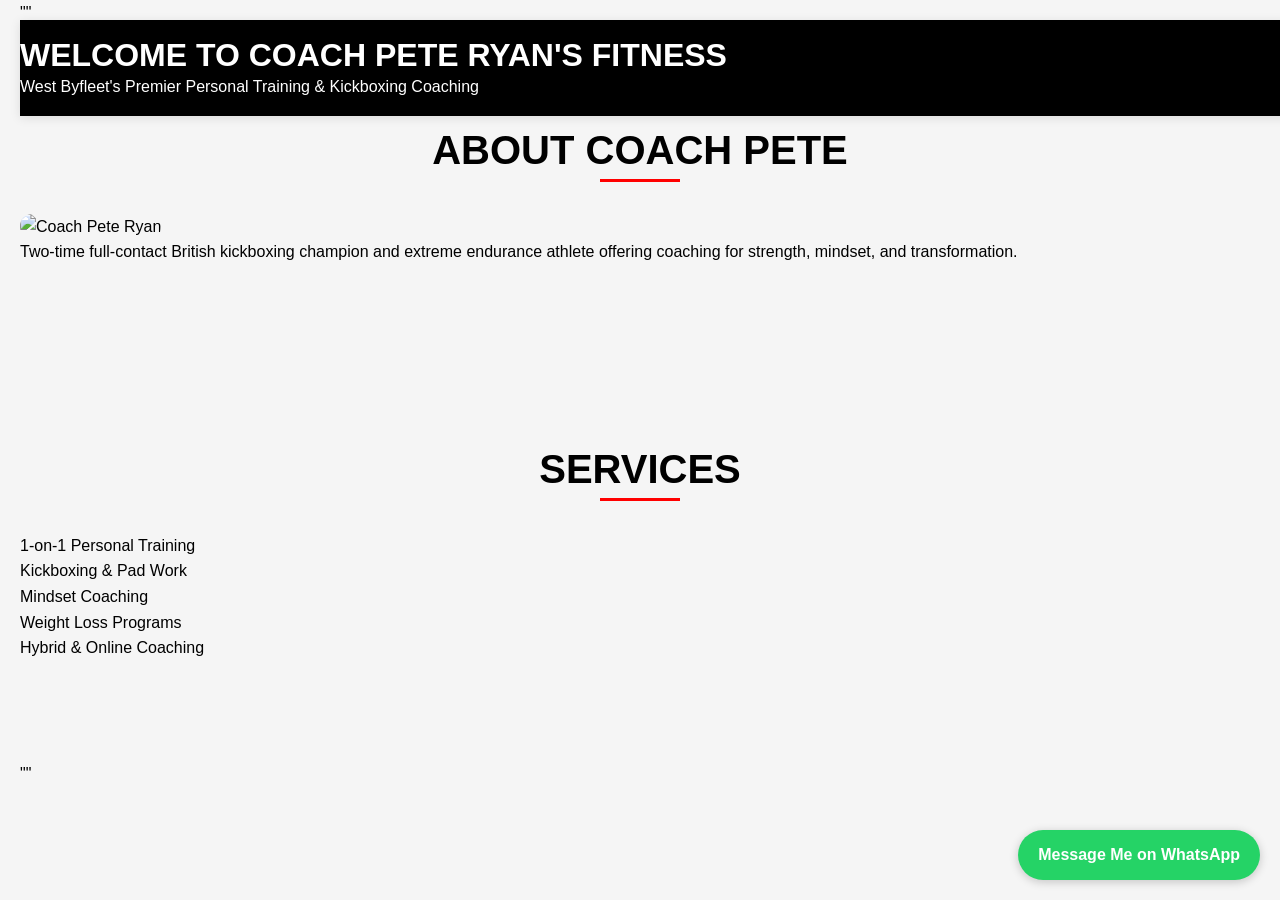
==== commit b3e2c110: "Update index.html" ====
--- a/index.html
+++ b/index.html
@@ -1,4 +1,4 @@
-<!DOCTYPE html>
+""<!DOCTYPE html>
 <html lang="en">
 <head>
   <meta charset="UTF-8" />
@@ -52,7 +52,7 @@
   <main>
     <section id="about">
       <h2>About Coach Pete</h2>
-      <img src="/images/coach-pete-action.jpg" alt="Coach Pete leading a kickboxing session at PureGym West Byfleet" loading="lazy" />
+      <img src="https://raw.githubusercontent.com/coachpete86/images/main/A_black_and_white_photograph_with_overlaid_bold_wh.png" alt="Coach Pete Ryan" loading="lazy" />
       <p>Two-time full-contact British kickboxing champion and extreme endurance athlete offering coaching for strength, mindset, and transformation.</p>
     </section>
 
@@ -73,4 +73,4 @@
   </a>
 
 </body>
-</html>
+</html>""
